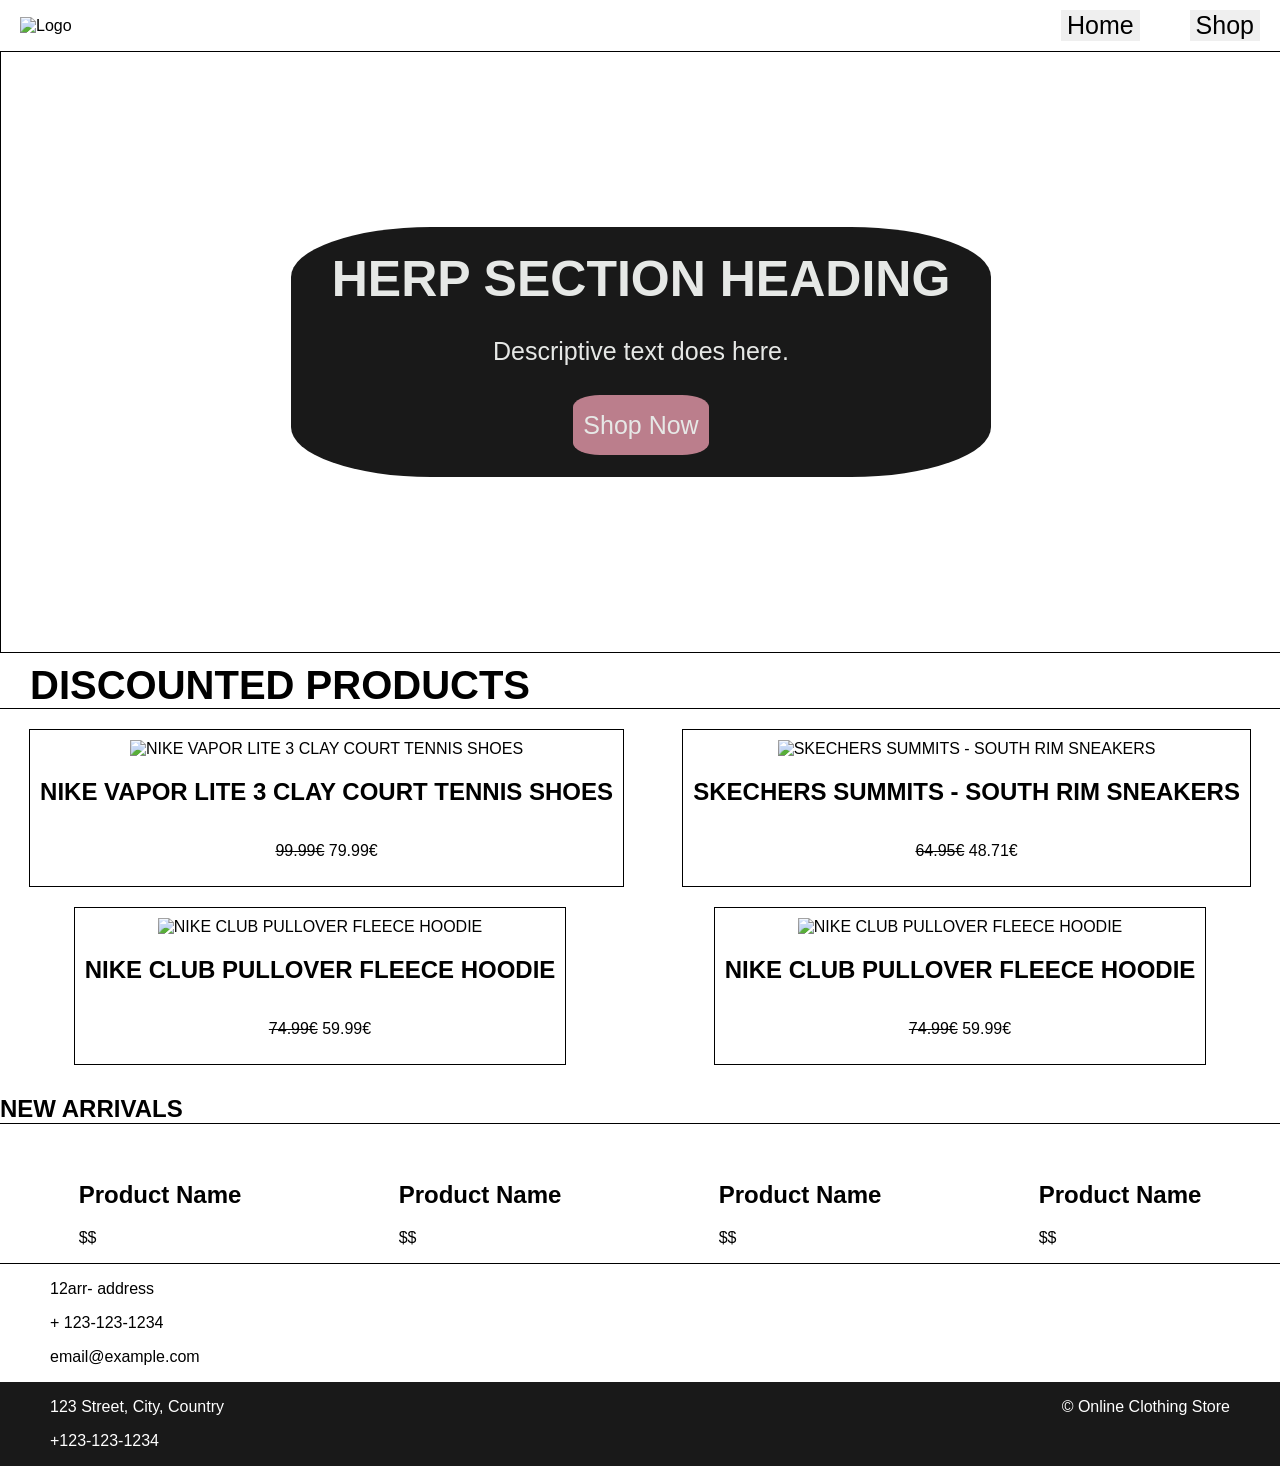
==== index.html @ b1d6c9c5 "Inprogress fails make note add another fail." ====
<!DOCTYPE html>
<html lang="en">
<head>
    <meta charset="UTF-8">
    <meta name="viewport" content="width=device-width, initial-scale=1.0">
    <link rel="stylesheet" href="style.css">
    <link rel="icon" href="https://sportland.com/media/assets/images/header/sportland-logo-simplified.svg">
    <title>Sportland</title>
</head>
<body>
    <header>
        <img src="https://sportland.com/media/assets/images/header/sportland-logo-simplified.svg" alt="Logo">
        <nav>
            <button>Home</button>
            <button>Shop</button>
        </nav>
    </header>
    <main>
        <div class="big_pic">
            <div class="text_pic">
                <h1>HERP SECTION HEADING</h1>
                <p>Descriptive text does here.</p>
                <button>Shop Now</button>
            </div>
        </div>
        <article>
            <div class="first_section">
                <h1>DISCOUNTED PRODUCTS</h1>
                <div class="first_selections">
                    <div>
                        <img src="https://sportland.lv/media/catalog/product/cache/66d95a2c0f151596a65b122a820d02bb/H/Q/HQ5292_001_4975.jpg" alt="NIKE VAPOR LITE 3 CLAY COURT TENNIS SHOES">
                        <h2>NIKE VAPOR LITE 3 CLAY COURT TENNIS SHOES</h2>
                        <p><s class="crossed">99.99€</s> 79.99€</p>
                    </div>
                    <div>
                        <img src="https://sportland.lv/media/catalog/product/cache/66d95a2c0f151596a65b122a820d02bb/5/2/52812_CHAR_d376.jpg" alt="SKECHERS SUMMITS - SOUTH RIM SNEAKERS">
                        <h2>SKECHERS SUMMITS - SOUTH RIM SNEAKERS</h2>
                        <p><s class="crossed">64.95€</s> 48.71€</p>
                    </div>
                    <div>
                        <img src="https://sportland.lv/media/catalog/product/cache/66d95a2c0f151596a65b122a820d02bb/F/N/FN3859_407_e381.jpg" alt="NIKE CLUB PULLOVER FLEECE HOODIE">
                        <h2>NIKE CLUB PULLOVER FLEECE HOODIE</h2>
                        <p><s class="crossed">74.99€</s> 59.99€</p>
                    </div>
                    <div>
                        <img src="https://sportland.lv/media/catalog/product/cache/66d95a2c0f151596a65b122a820d02bb/F/N/FN3859_298_7c87.jpg" alt="NIKE CLUB PULLOVER FLEECE HOODIE">
                        <h2>NIKE CLUB PULLOVER FLEECE HOODIE</h2>
                        <p><s class="crossed">74.99€</s> 59.99€</p>
                    </div>
                </div>
            </div>
            <div class="second_section">
                <h1>NEW ARRIVALS</h1>
                <div class="second_selections">
                    <div>
                        <img src="" alt="">
                        <h2>Product Name</h2>
                        <p>$$</p>
                    </div>
                    <div>
                        <img src="" alt="">
                        <h2>Product Name</h2>
                        <p>$$</p>
                    </div>
                    <div>
                        <img src="" alt="">
                        <h2>Product Name</h2>
                        <p>$$</p>
                    </div>
                    <div>
                        <img src="" alt="">
                        <h2>Product Name</h2>
                        <p>$$</p>
                    </div>
                </div>
            </div>
        </article>
    </main>
    <footer>
        <div class="first_bottom">
            <p>12arr- address</p>
            <p>+ 123-123-1234</p>
            <p>email@example.com</p>
        </div>
        <div class="second_bottom">
            <div>
                <p>123 Street, City, Country</p>
                <p>+123-123-1234</p>
            </div>
            <p>&#169 Online Clothing Store</p>
        </div>
    </footer>
</body>
</html>
---- style.css ----
html, body {
    height: 100%;
    margin: 0;
    font-family: Arial, Helvetica, sans-serif;
}
body {
    display: flex;
    flex-direction: column;
}
main {
    flex: 1;
}
footer {
    flex-shrink: 0;
}


header {
    display: flex;
    justify-content: space-between;
    align-items: center;
}
header img {
    margin: 10px 0px 10px 20px;
    height: auto;
    width: 75px;
}
header nav {
    display: flex;
    justify-content: space-between;
    align-items: center;
    gap: 50px;
    margin: 10px 20px 10px 10px;
}
nav button {
    border: none;
    font-size: 25px;
}


.big_pic {
    border: 1px solid black;
    display: flex;
    flex-direction: column;
    justify-content: center;
    align-items: center;
    background-image: url(https://encrypted-tbn0.gstatic.com/images?q=tbn:ANd9GcRYn4sMGQJ-KIIlGFEZh-sJOYH_FO3JLoHQrg&s);
    background-repeat: no-repeat;
    background-size: cover;
    min-height: 600px; 
    width: 100%;
}
.text_pic {
    display: flex;
    flex-direction: column;
    justify-content: space-around;
    align-items: center;
    background-color: #191919;
    min-height: 250px;
    min-width: 700px;
    border-radius: 20%;
    color: #E6E8E6;
}
.big_pic h1 {
    margin: 10px 0px 0px 0px;
    font-size: 50px;
    padding: 1px 1px 1px 1px;
}
.big_pic p {
    margin: 5px 0px 5px 0px;
    font-size: 25px;
}
.big_pic button {
    border-radius: 20%;
    height: 60px;
    width: auto;
    color: #E6E8E6;
    background-color: #BB7E8C;
    font-size: 25px;
    margin: 0px 0px 10px 0px;
    padding: 5px 10px 5px 10px;
    border: none;
    cursor: pointer;
}
.first_section {
    display: flex;
    flex-direction: column;
}
.first_section h1{
    font-size: 40px;
    padding-left: 30px;
    margin: 10px 0px 10px 0px;
    border-bottom: 1px solid black;
}
.first_selections {
    display: flex;
    flex-wrap: wrap;
    justify-content: space-around;
}
.first_selections div{
    display: flex;
    flex-direction: column;
    justify-content: space-around;
    align-items: center;
    margin: 10px 10px 10px 10px;
    border: 1px solid black;
    padding: 10px 10px 10px 10px;
}
.second_section {
    display: flex;
    flex-direction: column;
}
.second_section h1 {
    border-bottom: 1px solid black;
}
.second_selections {
    display: flex;
    flex-wrap: wrap;
    justify-content: space-around;
}


footer {
    display: flex;
    flex-direction: column;
}
.first_bottom {
    border-top: 1px solid black;
    padding-left: 50px;
}
.second_bottom {
    padding-left: 50px;
    padding-right: 50px;
    color: white;
    background-color: #191919;
    display: flex;
    justify-content: space-between;
}
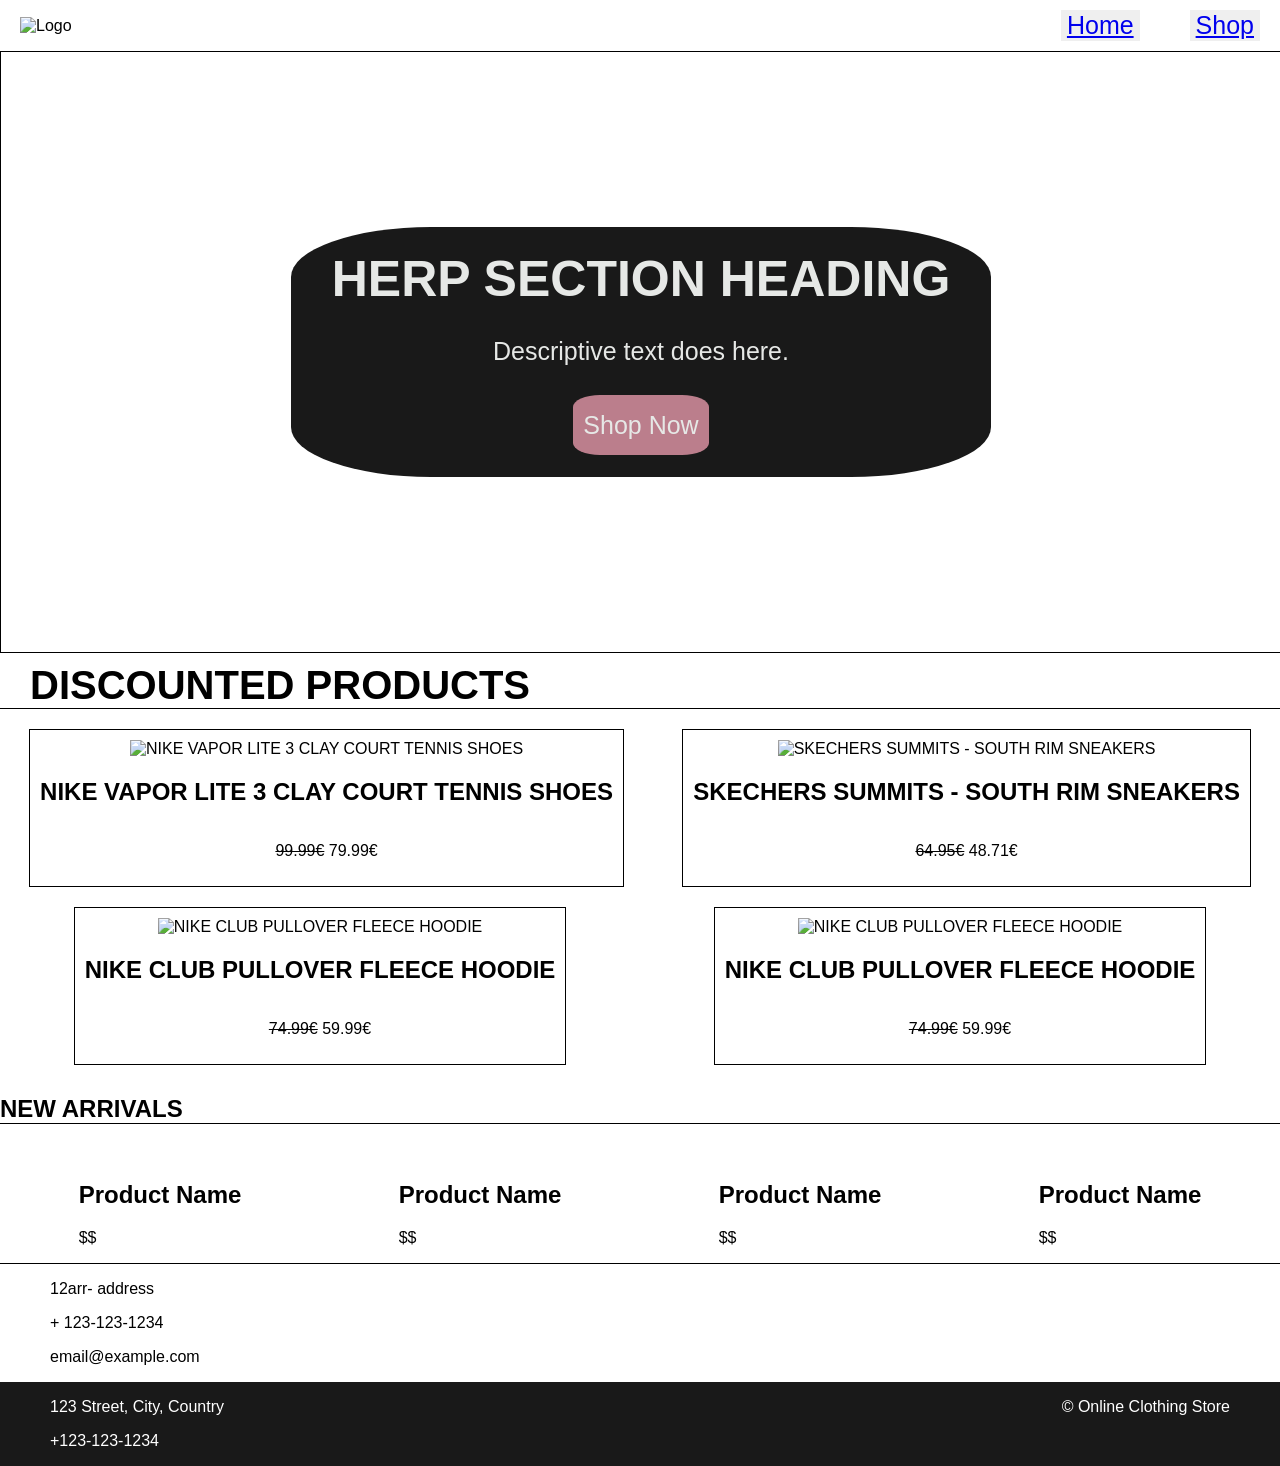
==== commit 5801a5da: "Added new fails for new page. Plz continue the work in both css and add content." ====
--- a/index.html
+++ b/index.html
@@ -11,8 +11,8 @@
     <header>
         <img src="https://sportland.com/media/assets/images/header/sportland-logo-simplified.svg" alt="Logo">
         <nav>
-            <button>Home</button>
-            <button>Shop</button>
+            <button><a href="index.html">Home</a></button>
+            <button><a href="shop.html">Shop</a></button>
         </nav>
     </header>
     <main>
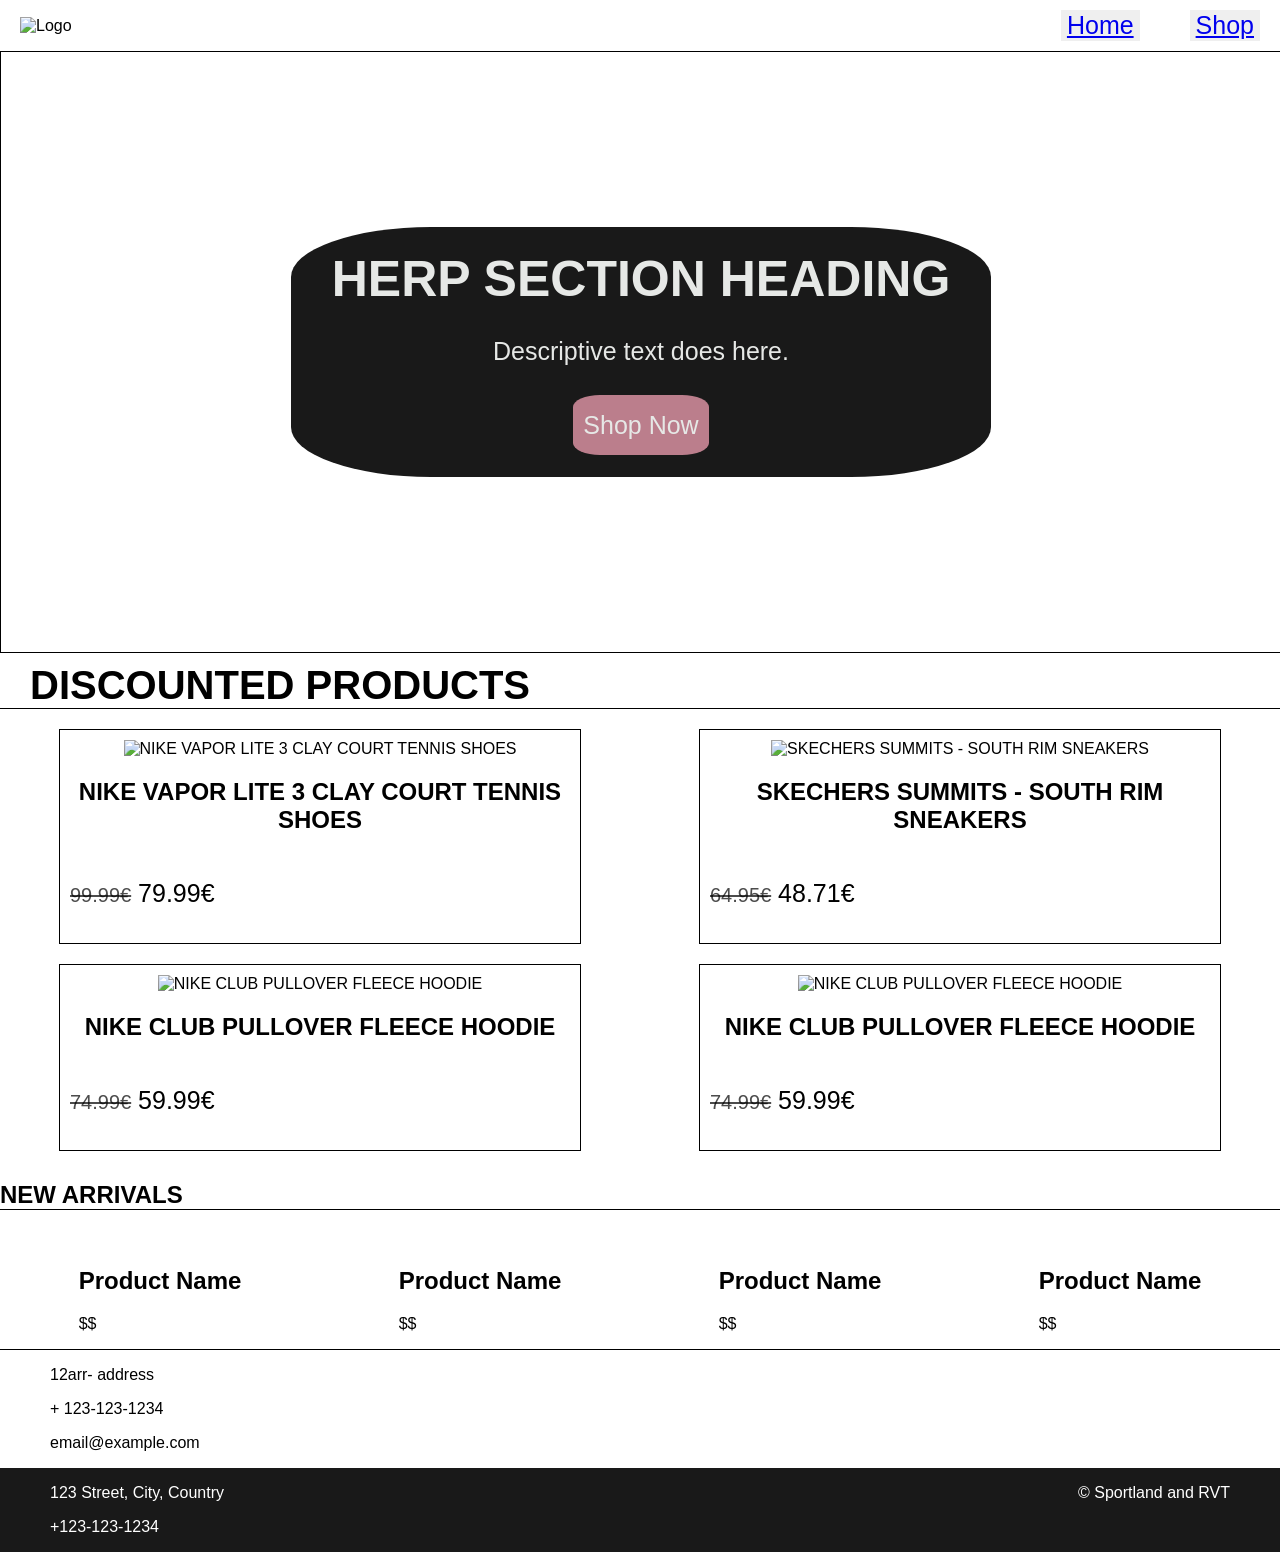
==== commit e5390718: "Now making New arrivals. Done discounted products, mby laiter add more product from other places." ====
--- a/index.html
+++ b/index.html
@@ -87,7 +87,7 @@
                 <p>123 Street, City, Country</p>
                 <p>+123-123-1234</p>
             </div>
-            <p>&#169 Online Clothing Store</p>
+            <p>&#169 Sportland and RVT</p>
         </div>
     </footer>
 </body>
--- a/style.css
+++ b/style.css
@@ -98,6 +98,7 @@
     justify-content: space-around;
 }
 .first_selections div{
+    width: 500px;
     display: flex;
     flex-direction: column;
     justify-content: space-around;
@@ -105,6 +106,18 @@
     margin: 10px 10px 10px 10px;
     border: 1px solid black;
     padding: 10px 10px 10px 10px;
+}
+.first_selections h2{
+    text-align: center;
+}
+.first_selections p{
+    font-size: 25px;
+    width: 100%;
+    text-align: left;
+}
+.crossed {
+    font-size: 20px;
+    color: rgba(0, 0, 0, 0.7)
 }
 .second_section {
     display: flex;
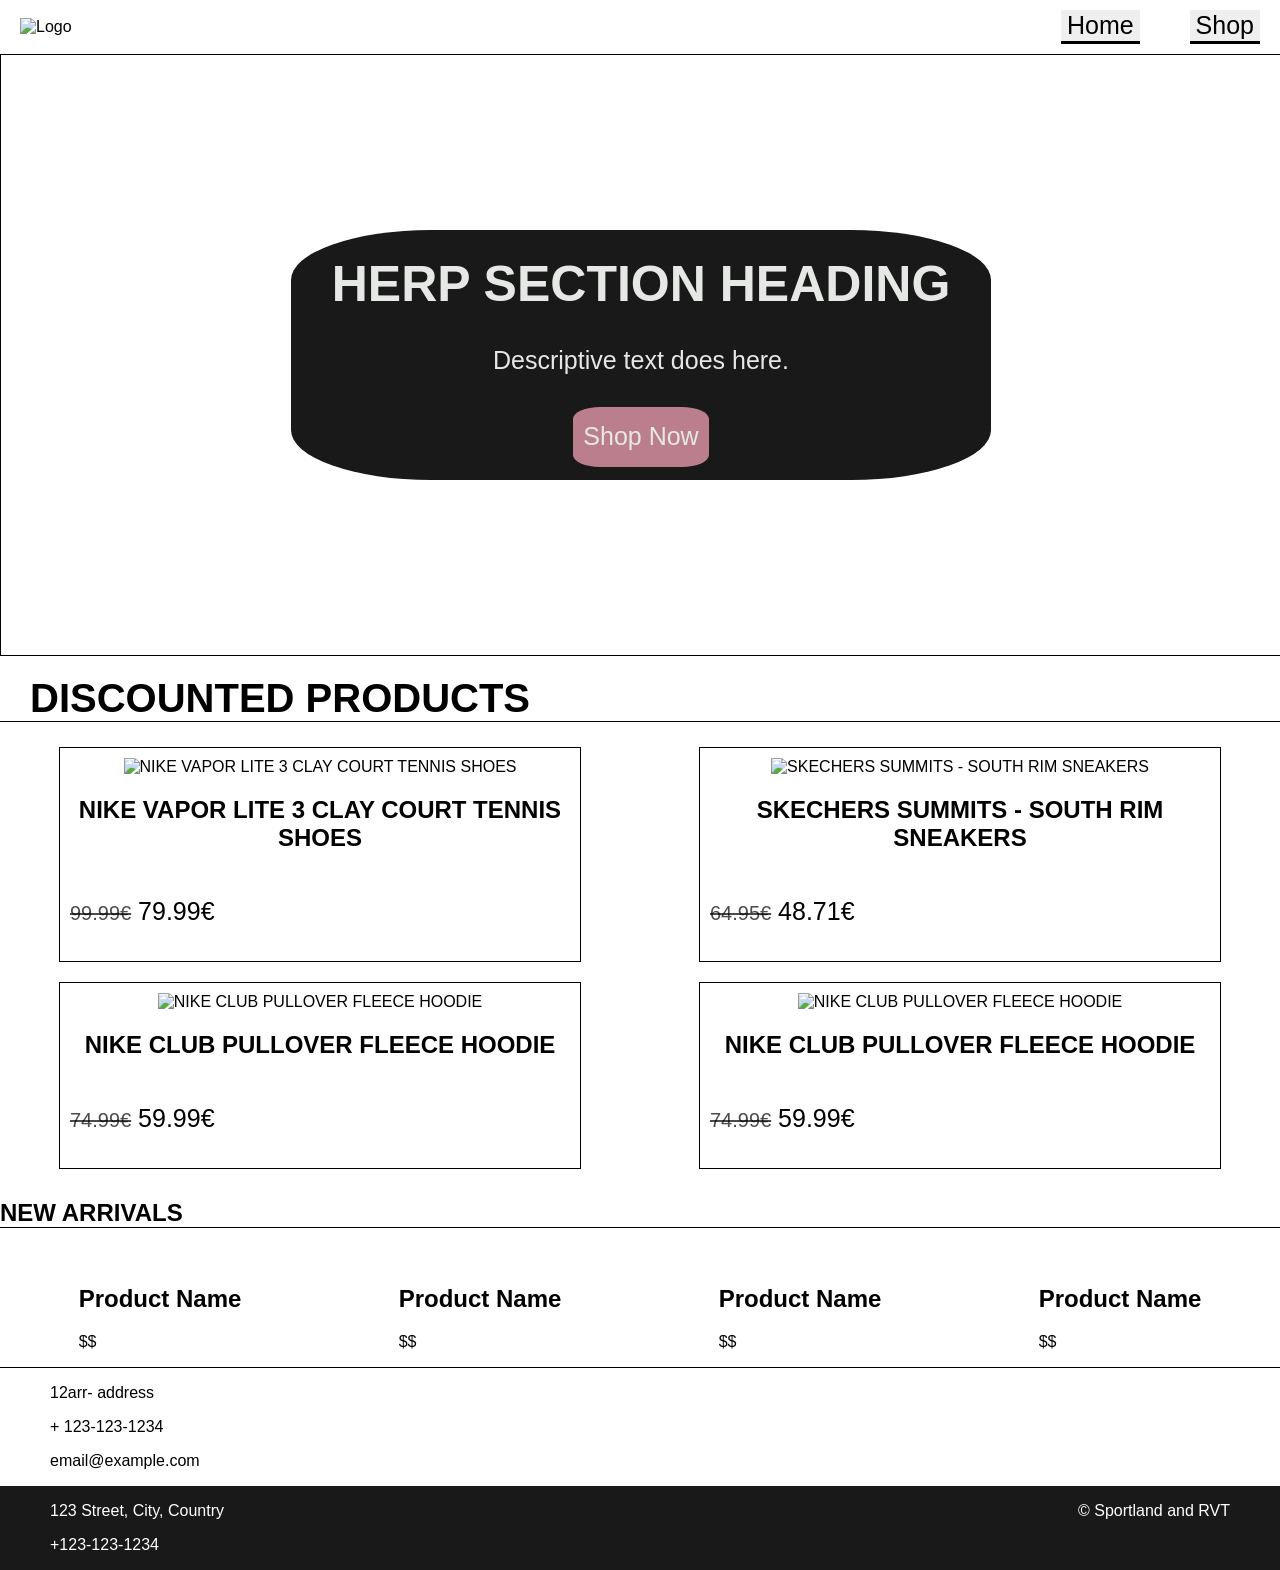
==== commit f50e12c5: "Added logo new type of brand needed for traveling plz add products." ====
--- a/index.html
+++ b/index.html
@@ -4,15 +4,15 @@
     <meta charset="UTF-8">
     <meta name="viewport" content="width=device-width, initial-scale=1.0">
     <link rel="stylesheet" href="style.css">
-    <link rel="icon" href="https://sportland.com/media/assets/images/header/sportland-logo-simplified.svg">
-    <title>Sportland</title>
+    <link rel="icon" href="https://img.freepik.com/premium-vector/logo-camping-hiking-design_250207-1618.jpg?w=2000">
+    <title>Travle</title>
 </head>
 <body>
     <header>
-        <img src="https://sportland.com/media/assets/images/header/sportland-logo-simplified.svg" alt="Logo">
+        <img src="https://img.freepik.com/premium-vector/logo-camping-hiking-design_250207-1618.jpg?w=2000" alt="Logo">
         <nav>
-            <button><a href="index.html">Home</a></button>
-            <button><a href="shop.html">Shop</a></button>
+            <a href="index.html"><button>Home</button></a>
+            <a href="shop.html"><button>Shop</button></a>
         </nav>
     </header>
     <main>
@@ -20,7 +20,7 @@
             <div class="text_pic">
                 <h1>HERP SECTION HEADING</h1>
                 <p>Descriptive text does here.</p>
-                <button>Shop Now</button>
+                <a href="shop.html"><button>Shop Now</button></a>
             </div>
         </div>
         <article>
--- a/style.css
+++ b/style.css
@@ -21,9 +21,9 @@
     align-items: center;
 }
 header img {
-    margin: 10px 0px 10px 20px;
+    margin: 0px 0px 0px 20px;
     height: auto;
-    width: 75px;
+    width: 95px;
 }
 header nav {
     display: flex;
@@ -32,9 +32,15 @@
     gap: 50px;
     margin: 10px 20px 10px 10px;
 }
+nav a{
+    text-decoration: none;
+    color: #191919;
+}
 nav button {
     border: none;
     font-size: 25px;
+    cursor: pointer;
+    border-bottom: 3px solid black;
 }
 
 
@@ -77,10 +83,14 @@
     color: #E6E8E6;
     background-color: #BB7E8C;
     font-size: 25px;
-    margin: 0px 0px 10px 0px;
+    margin: 0px 0px 0px 0px;
     padding: 5px 10px 5px 10px;
     border: none;
     cursor: pointer;
+}
+.big_pic a{
+    color: #E6E8E6;
+    text-decoration: none;
 }
 .first_section {
     display: flex;
@@ -89,7 +99,7 @@
 .first_section h1{
     font-size: 40px;
     padding-left: 30px;
-    margin: 10px 0px 10px 0px;
+    margin: 20px 0px 15px 0px;
     border-bottom: 1px solid black;
 }
 .first_selections {
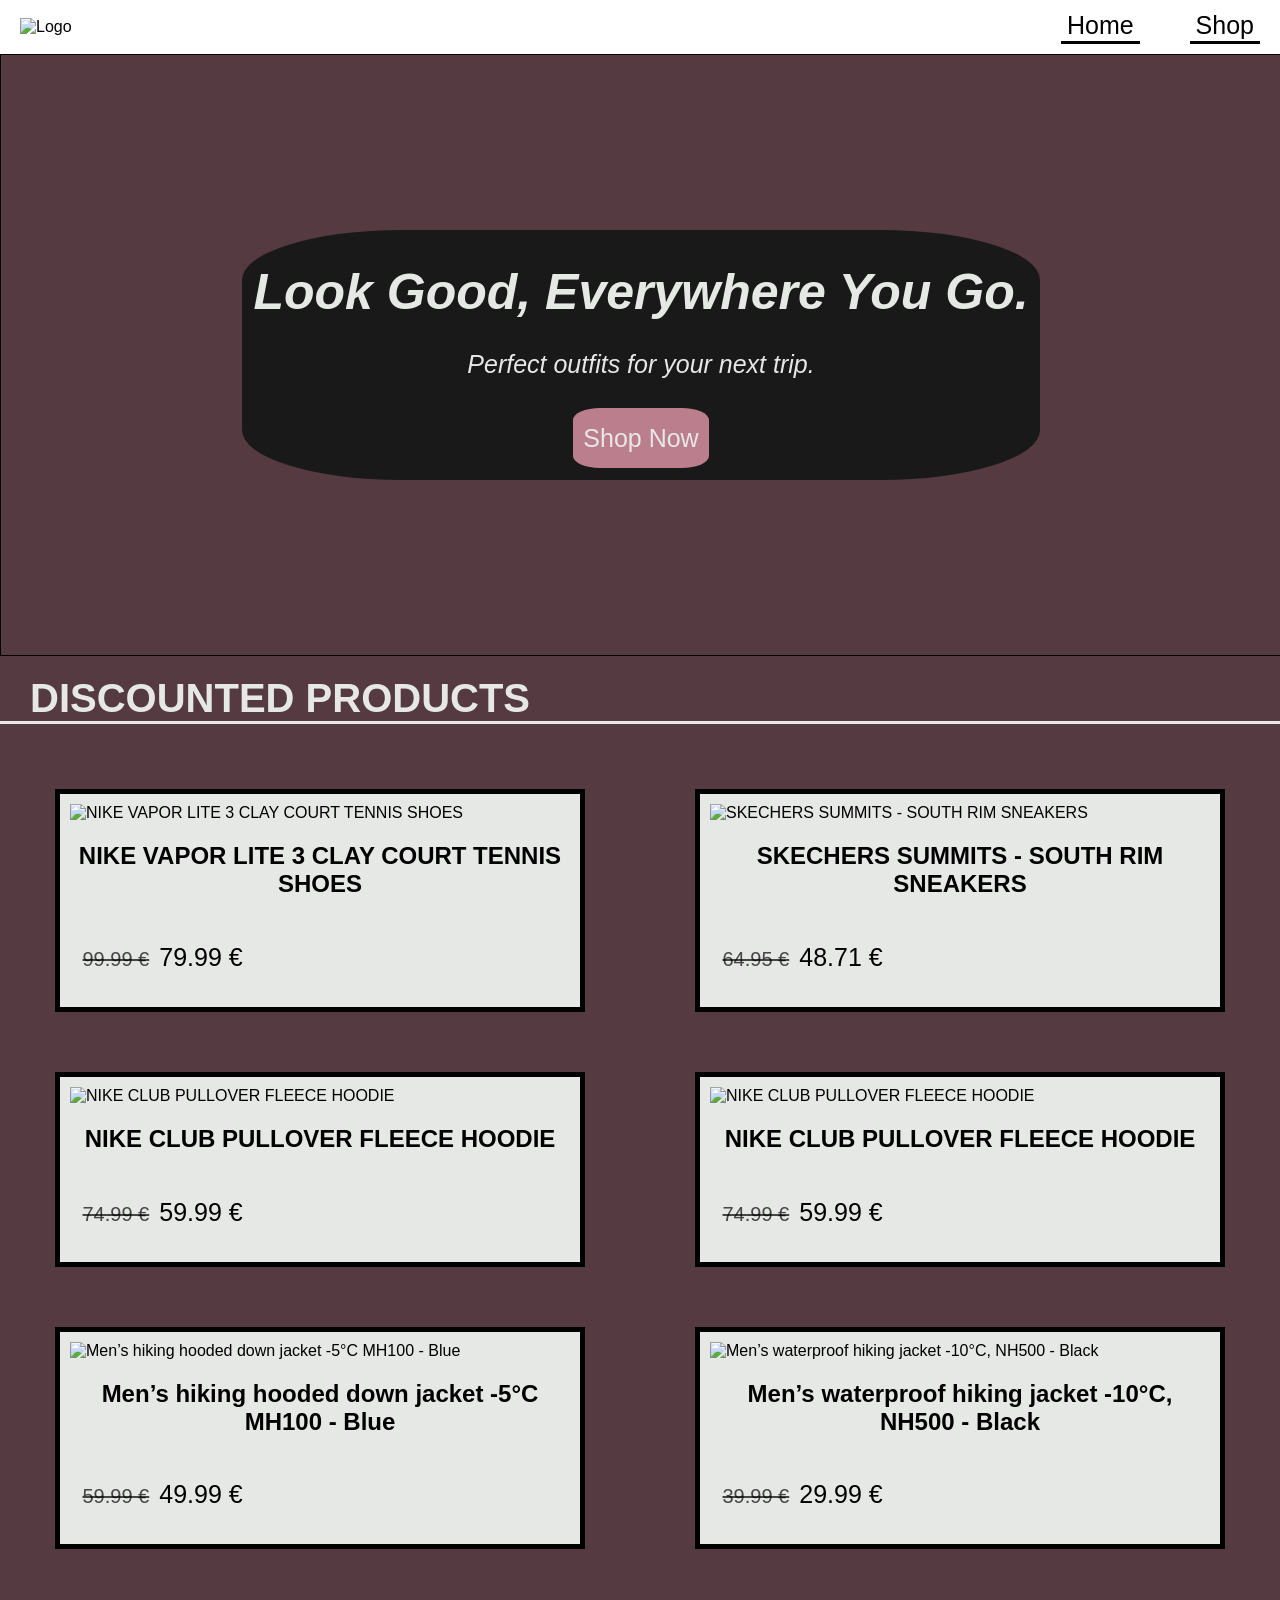
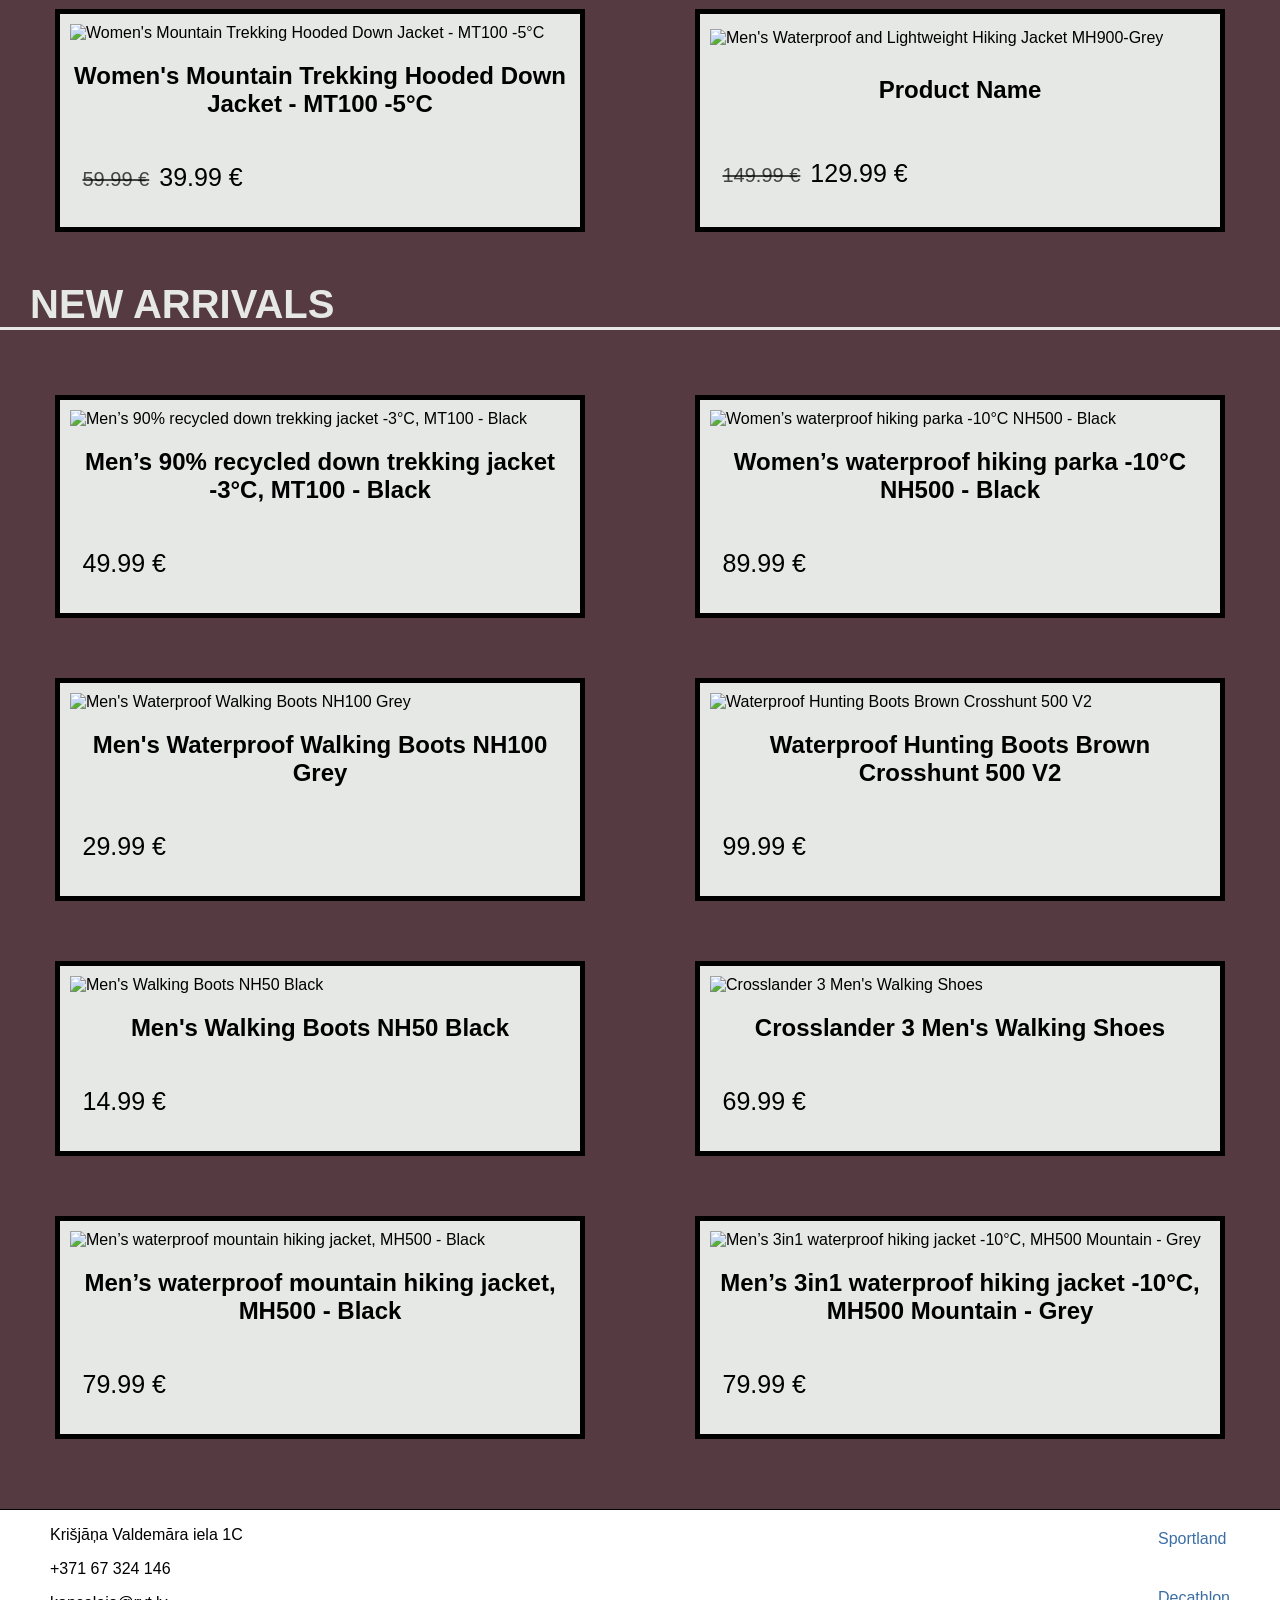
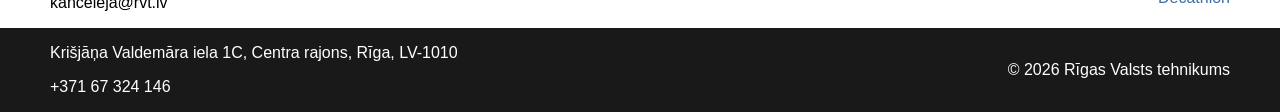
==== commit 355a354c: "Compleated main page. Needed shop." ====
--- a/index.html
+++ b/index.html
@@ -5,7 +5,7 @@
     <meta name="viewport" content="width=device-width, initial-scale=1.0">
     <link rel="stylesheet" href="style.css">
     <link rel="icon" href="https://img.freepik.com/premium-vector/logo-camping-hiking-design_250207-1618.jpg?w=2000">
-    <title>Travle</title>
+    <title>Travel</title>
 </head>
 <body>
     <header>
@@ -18,8 +18,8 @@
     <main>
         <div class="big_pic">
             <div class="text_pic">
-                <h1>HERP SECTION HEADING</h1>
-                <p>Descriptive text does here.</p>
+                <h1><i>Look Good, Everywhere You Go.</i></h1>
+                <p><i>Perfect outfits for your next trip.</i></p>
                 <a href="shop.html"><button>Shop Now</button></a>
             </div>
         </div>
@@ -30,22 +30,42 @@
                     <div>
                         <img src="https://sportland.lv/media/catalog/product/cache/66d95a2c0f151596a65b122a820d02bb/H/Q/HQ5292_001_4975.jpg" alt="NIKE VAPOR LITE 3 CLAY COURT TENNIS SHOES">
                         <h2>NIKE VAPOR LITE 3 CLAY COURT TENNIS SHOES</h2>
-                        <p><s class="crossed">99.99€</s> 79.99€</p>
+                        <p><s class="crossed">99.99 &#8364;</s>79.99 &#8364;</p>
                     </div>
                     <div>
                         <img src="https://sportland.lv/media/catalog/product/cache/66d95a2c0f151596a65b122a820d02bb/5/2/52812_CHAR_d376.jpg" alt="SKECHERS SUMMITS - SOUTH RIM SNEAKERS">
                         <h2>SKECHERS SUMMITS - SOUTH RIM SNEAKERS</h2>
-                        <p><s class="crossed">64.95€</s> 48.71€</p>
+                        <p><s class="crossed">64.95 &#8364;</s>48.71 &#8364;</p>
                     </div>
                     <div>
                         <img src="https://sportland.lv/media/catalog/product/cache/66d95a2c0f151596a65b122a820d02bb/F/N/FN3859_407_e381.jpg" alt="NIKE CLUB PULLOVER FLEECE HOODIE">
                         <h2>NIKE CLUB PULLOVER FLEECE HOODIE</h2>
-                        <p><s class="crossed">74.99€</s> 59.99€</p>
+                        <p><s class="crossed">74.99 &#8364;</s>59.99 &#8364;</p>
                     </div>
                     <div>
                         <img src="https://sportland.lv/media/catalog/product/cache/66d95a2c0f151596a65b122a820d02bb/F/N/FN3859_298_7c87.jpg" alt="NIKE CLUB PULLOVER FLEECE HOODIE">
                         <h2>NIKE CLUB PULLOVER FLEECE HOODIE</h2>
-                        <p><s class="crossed">74.99€</s> 59.99€</p>
+                        <p><s class="crossed">74.99 &#8364;</s>59.99 &#8364;</p>
+                    </div>
+                    <div>
+                        <img src="https://contents.mediadecathlon.com/p2688048/k$bd60afe66d139e9480af46cee56dc61e/picture.jpg?format=auto&f=640x0" alt="Men’s hiking hooded down jacket -5°C MH100 - Blue">
+                        <h2>Men’s hiking hooded down jacket -5°C MH100 - Blue</h2>
+                        <p><s class="crossed">59.99 &#8364;</s>49.99 &#8364;</p>
+                    </div>
+                    <div>
+                        <img src="https://contents.mediadecathlon.com/p2294311/k$864c07c755a43b485fb16a77f2c76edb/picture.jpg?format=auto&f=640x0" alt="Men’s waterproof hiking jacket -10°C, NH500 - Black">
+                        <h2>Men’s waterproof hiking jacket -10°C, NH500 - Black</h2>
+                        <p><s class="crossed">39.99 &#8364;</s>29.99 &#8364;</p>
+                    </div>
+                    <div>
+                        <img src="https://contents.mediadecathlon.com/p2688016/k$60f1b1f1f7e8e3de0b4e9f179ce4eaa8/picture.jpg?format=auto&f=640x0" alt="Women's Mountain Trekking Hooded Down Jacket - MT100 -5°C">
+                        <h2>Women's Mountain Trekking Hooded Down Jacket - MT100 -5°C</h2>
+                        <p><s class="crossed">59.99 &#8364;</s>39.99 &#8364;</p>
+                    </div>
+                    <div>
+                        <img src="https://contents.mediadecathlon.com/p2862676/k$64d539288ccb956e0116a0a3b688959d/picture.jpg?format=auto&f=640x0" alt="Men's Waterproof and Lightweight Hiking Jacket MH900-Grey">
+                        <h2>Product Name</h2>
+                        <p><s class="crossed">149.99 &#8364;</s>129.99 &#8364;</p>
                     </div>
                 </div>
             </div>
@@ -53,24 +73,44 @@
                 <h1>NEW ARRIVALS</h1>
                 <div class="second_selections">
                     <div>
-                        <img src="" alt="">
-                        <h2>Product Name</h2>
-                        <p>$$</p>
+                        <img src="https://contents.mediadecathlon.com/p2920889/k$c6d7c9c5b7129a7ab4688c8033a93bf1/picture.jpg?format=auto&f=640x0" alt="Men’s 90% recycled down trekking jacket -3°C, MT100 - Black">
+                        <h2>Men’s 90% recycled down trekking jacket -3°C, MT100 - Black</h2>
+                        <p>49.99 &#8364;</p>
                     </div>
                     <div>
-                        <img src="" alt="">
-                        <h2>Product Name</h2>
-                        <p>$$</p>
+                        <img src="https://contents.mediadecathlon.com/p2583909/k$809b10971b37e80e0ea135dd1ba66c8e/picture.jpg?format=auto&f=640x0" alt="Women’s waterproof hiking parka -10°C NH500 - Black">
+                        <h2>Women’s waterproof hiking parka -10°C NH500 - Black</h2>
+                        <p>89.99 &#8364;</p>
                     </div>
                     <div>
-                        <img src="" alt="">
-                        <h2>Product Name</h2>
-                        <p>$$</p>
+                        <img src="https://contents.mediadecathlon.com/p2838670/k$896b0e7fa6321eff82d28ea46a40cdbd/picture.jpg?format=auto&f=640x0" alt="Men's Waterproof Walking Boots NH100 Grey">
+                        <h2>Men's Waterproof Walking Boots NH100 Grey</h2>
+                        <p>29.99 &#8364;</p>
                     </div>
                     <div>
-                        <img src="" alt="">
-                        <h2>Product Name</h2>
-                        <p>$$</p>
+                        <img src="https://contents.mediadecathlon.com/p2295000/k$80fd075dc0fd57ae9c1b62669f71d923/picture.jpg?format=auto&f=640x0" alt="Waterproof Hunting Boots Brown Crosshunt 500 V2">
+                        <h2>Waterproof Hunting Boots Brown Crosshunt 500 V2</h2>
+                        <p>99.99 &#8364;</p>
+                    </div>
+                    <div>
+                        <img src="https://contents.mediadecathlon.com/p2617676/k$f722635e10650439038d45f4aab7883d/picture.jpg?format=auto&f=640x0" alt="Men's Walking Boots NH50 Black">
+                        <h2>Men's Walking Boots NH50 Black</h2>
+                        <p>14.99 &#8364;</p>
+                    </div>
+                    <div>
+                        <img src="https://contents.mediadecathlon.com/p2149685/k$9f7e0495639af29ba06380b5c0231f15/picture.jpg?format=auto&f=640x0" alt="Crosslander 3 Men's Walking Shoes">
+                        <h2>Crosslander 3 Men's Walking Shoes</h2>
+                        <p>69.99 &#8364;</p>
+                    </div>
+                    <div>
+                        <img src="https://contents.mediadecathlon.com/p2583814/k$0a23d89071ca7ac5930a69e12ca600ef/picture.jpg?format=auto&f=640x0" alt="Men’s waterproof mountain hiking jacket, MH500 - Black">
+                        <h2>Men’s waterproof mountain hiking jacket, MH500 - Black</h2>
+                        <p>79.99 &#8364;</p>
+                    </div>
+                    <div>
+                        <img src="https://contents.mediadecathlon.com/p3131784/k$4f0cadd7a75621c1bbb43518f2fffa8b/picture.jpg?format=auto&f=640x0" alt="Men’s 3in1 waterproof hiking jacket -10°C, MH500 Mountain - Grey">
+                        <h2>Men’s 3in1 waterproof hiking jacket -10°C, MH500 Mountain - Grey</h2>
+                        <p>79.99 &#8364;</p>
                     </div>
                 </div>
             </div>
@@ -78,16 +118,22 @@
     </main>
     <footer>
         <div class="first_bottom">
-            <p>12arr- address</p>
-            <p>+ 123-123-1234</p>
-            <p>email@example.com</p>
+            <div>
+                <p>Krišjāņa Valdemāra iela 1C</p>
+                <p>+371 67 324 146</p>
+                <p>kanceleja@rvt.lv</p>
+            </div>
+            <div class="first_bottom_link">
+                <a href="https://sportland.lv/" target="_blank">Sportland</a>
+                <a href="https://www.decathlon.co.uk/" target="_blank">Decathlon</a>
+            </div>
         </div>
         <div class="second_bottom">
             <div>
-                <p>123 Street, City, Country</p>
-                <p>+123-123-1234</p>
+                <p>Krišjāņa Valdemāra iela 1C, Centra rajons, Rīga, LV-1010</p>
+                <p>+371 67 324 146</p>
             </div>
-            <p>&#169 Sportland and RVT</p>
+            <p>&#169 2026 Rīgas Valsts tehnikums</p>
         </div>
     </footer>
 </body>
--- a/style.css
+++ b/style.css
@@ -40,7 +40,14 @@
     border: none;
     font-size: 25px;
     cursor: pointer;
+    background-color: white;
     border-bottom: 3px solid black;
+}
+
+
+main {
+    background-color: #553A41;
+    padding-bottom: 40px;
 }
 
 
@@ -63,12 +70,13 @@
     align-items: center;
     background-color: #191919;
     min-height: 250px;
-    min-width: 700px;
+    max-width: 800px;
     border-radius: 20%;
     color: #E6E8E6;
 }
 .big_pic h1 {
-    margin: 10px 0px 0px 0px;
+    text-wrap: wrap;
+    margin: 20px 10px 0px 10px;
     font-size: 50px;
     padding: 1px 1px 1px 1px;
 }
@@ -92,55 +100,53 @@
     color: #E6E8E6;
     text-decoration: none;
 }
-.first_section {
+.first_section, .second_section {
     display: flex;
     flex-direction: column;
 }
-.first_section h1{
+.first_section h1, .second_section h1{
+    display: block;
     font-size: 40px;
     padding-left: 30px;
-    margin: 20px 0px 15px 0px;
-    border-bottom: 1px solid black;
+    margin: 20px 0px 35px 0px;
+    border-bottom: 3px solid #E6E8E6;
+    color: #E6E8E6;
 }
-.first_selections {
+.first_selections, .second_selections {
     display: flex;
     flex-wrap: wrap;
     justify-content: space-around;
 }
-.first_selections div{
+.first_selections div, .second_selections div{
+    background-color: #E6E8E6;
     width: 500px;
     display: flex;
     flex-direction: column;
     justify-content: space-around;
     align-items: center;
-    margin: 10px 10px 10px 10px;
-    border: 1px solid black;
+    margin: 30px 30px 30px 30px;
+    border: 5px solid black;
     padding: 10px 10px 10px 10px;
 }
-.first_selections h2{
+.first_selections h2, .second_selections h2{
     text-align: center;
 }
-.first_selections p{
+.first_selections p, .second_selections p{
+    margin-left: 25px;
     font-size: 25px;
     width: 100%;
     text-align: left;
 }
+.first_selections img, .second_selections img{
+    width: 100%;
+    height: auto;
+}
 .crossed {
+    margin-right: 10px;
     font-size: 20px;
     color: rgba(0, 0, 0, 0.7)
 }
-.second_section {
-    display: flex;
-    flex-direction: column;
-}
-.second_section h1 {
-    border-bottom: 1px solid black;
-}
-.second_selections {
-    display: flex;
-    flex-wrap: wrap;
-    justify-content: space-around;
-}
+
 
 
 footer {
@@ -148,8 +154,21 @@
     flex-direction: column;
 }
 .first_bottom {
+    display: flex;
+    justify-content: space-between;
     border-top: 1px solid black;
     padding-left: 50px;
+    padding-right: 50px;
+    height: auto;
+}
+.first_bottom_link {
+    display: flex;
+    flex-direction: column;
+    justify-content: space-around;
+}
+.first_bottom_link a {
+    text-decoration: none;
+    color: #3A6EA5;
 }
 .second_bottom {
     padding-left: 50px;
@@ -158,4 +177,5 @@
     background-color: #191919;
     display: flex;
     justify-content: space-between;
+    align-items: center;
 }
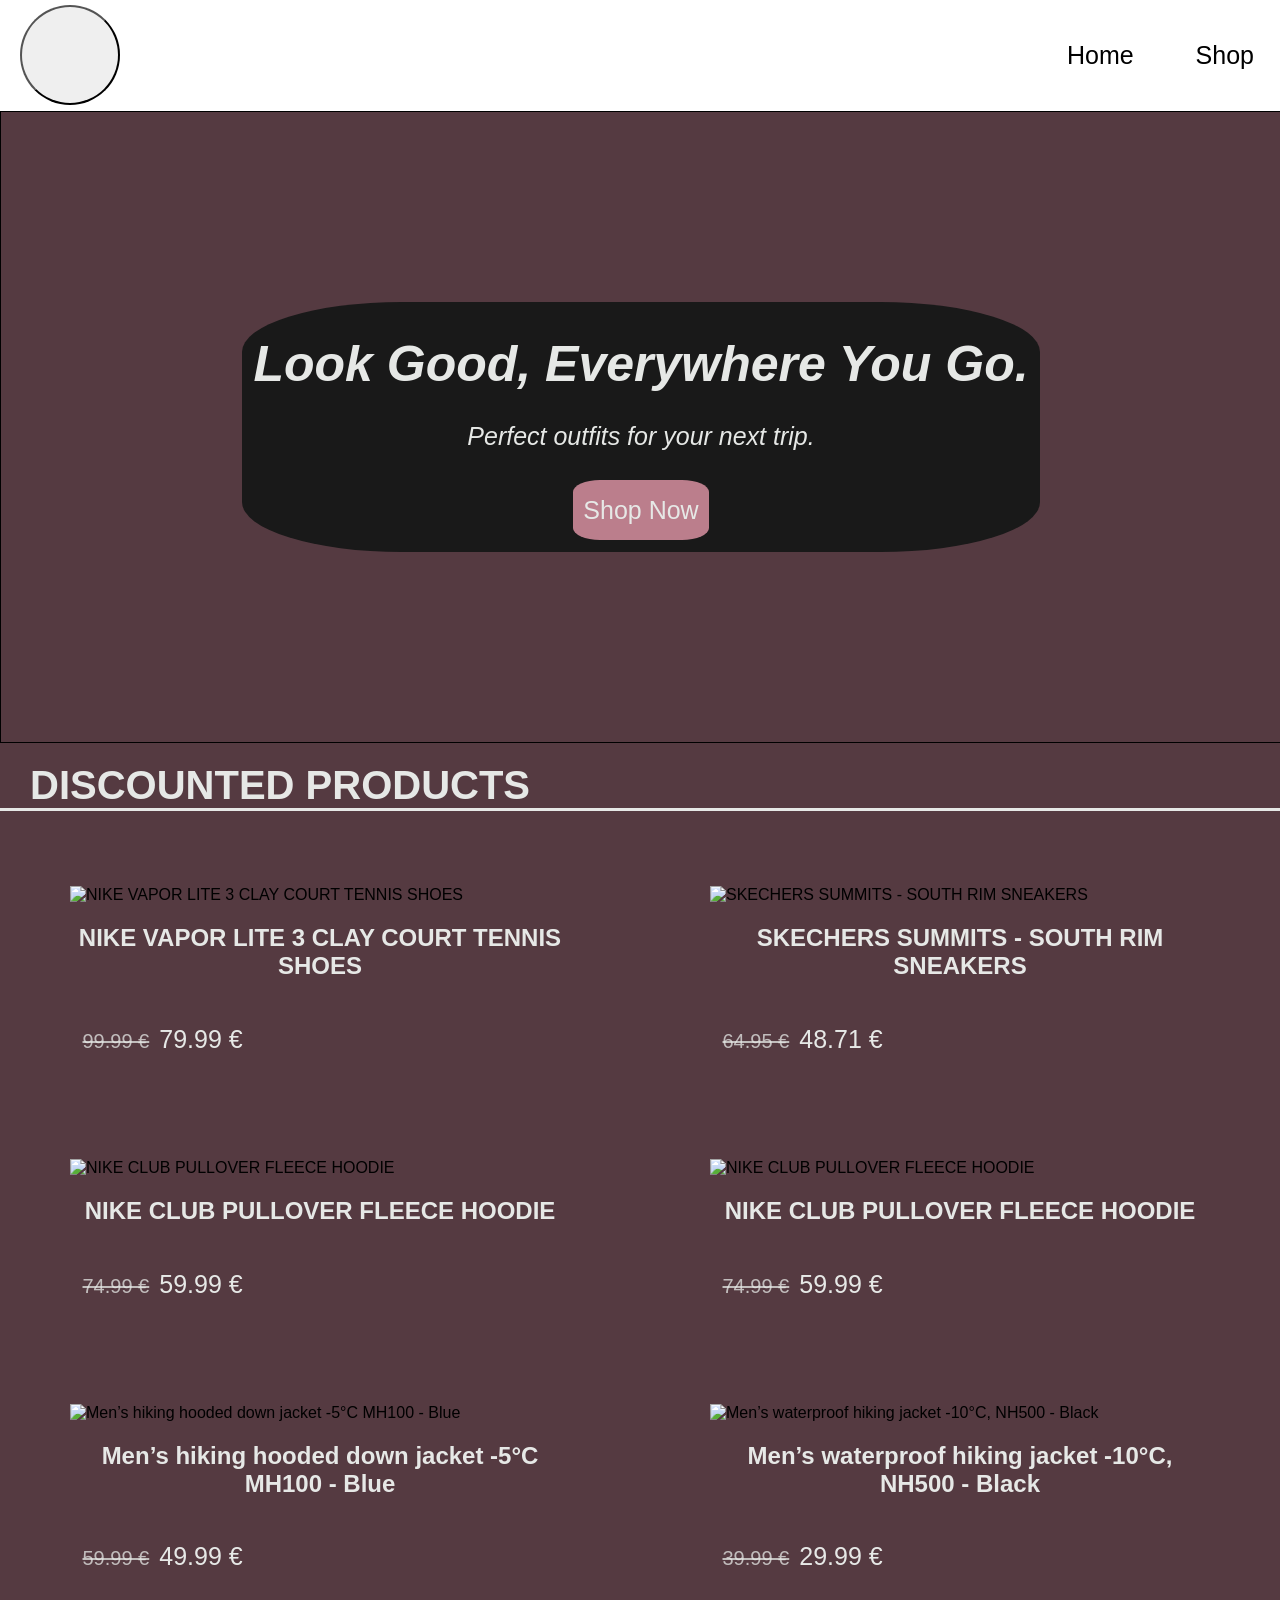
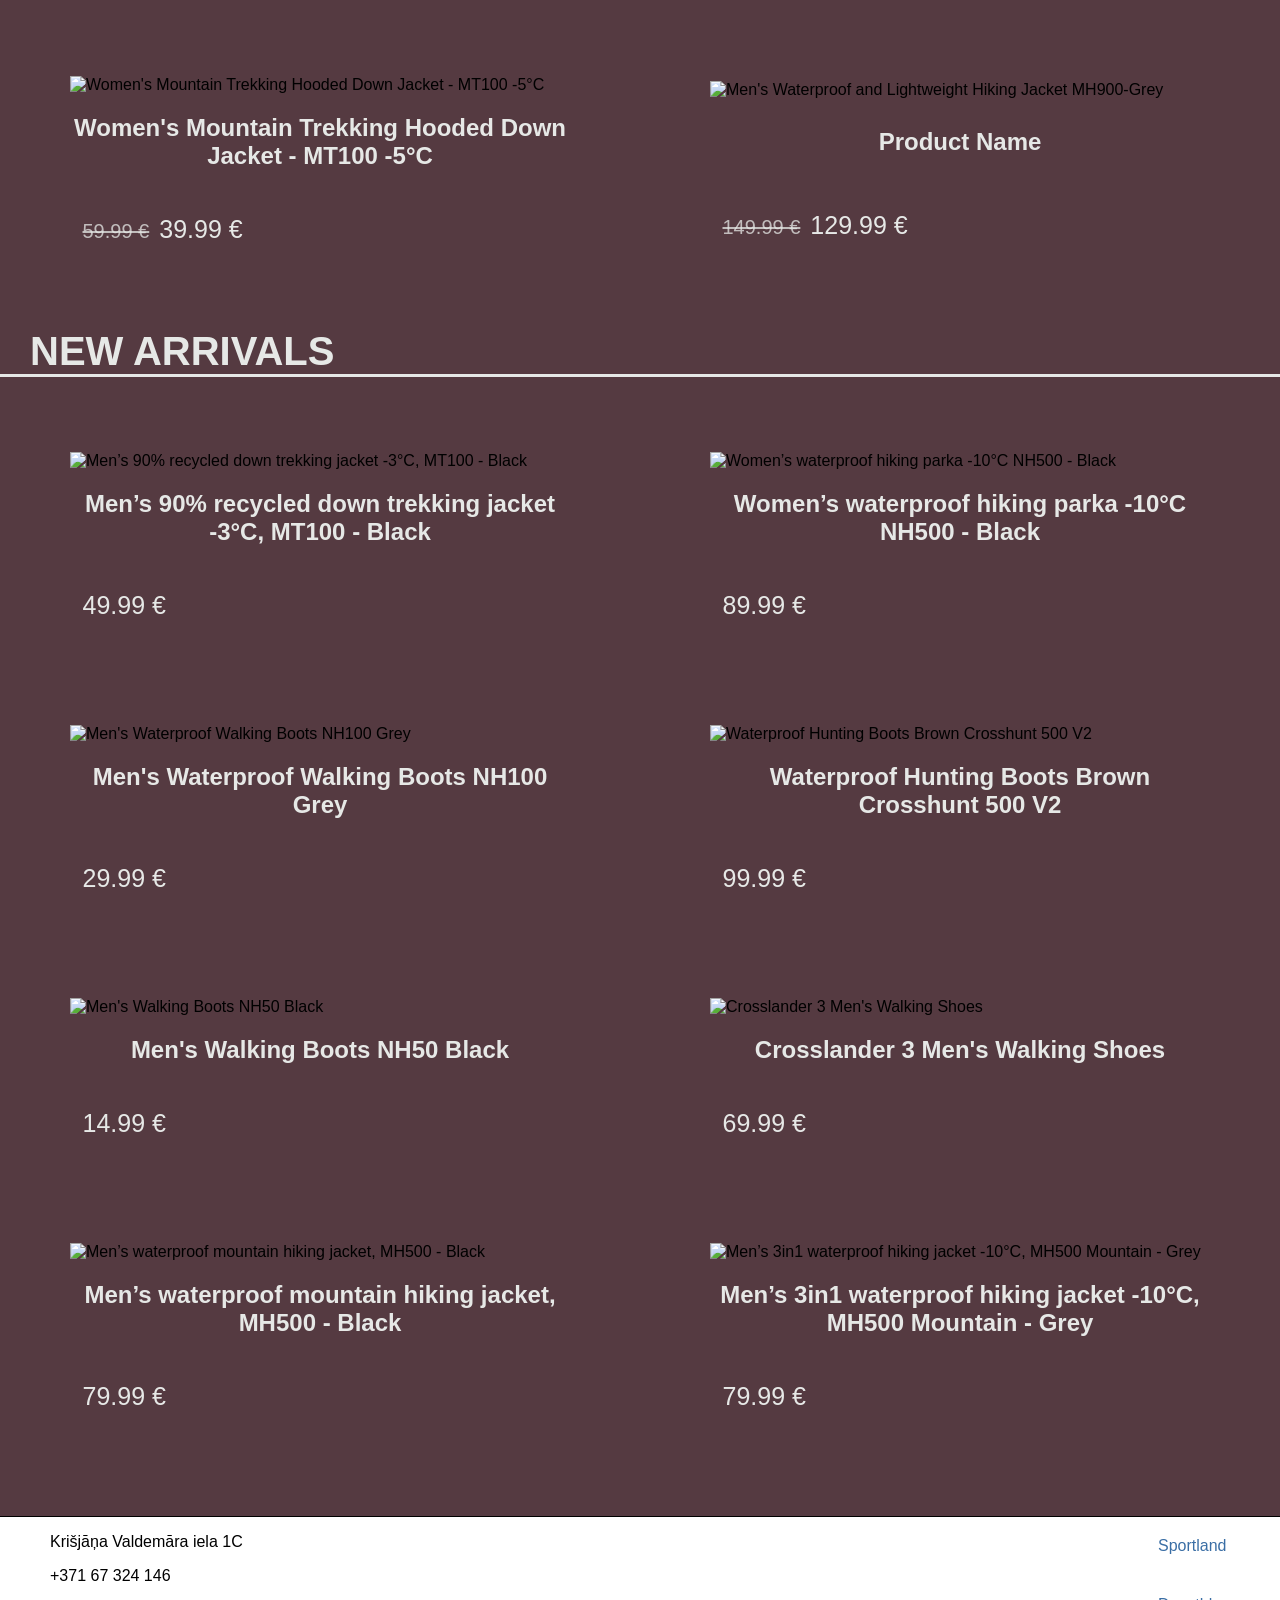
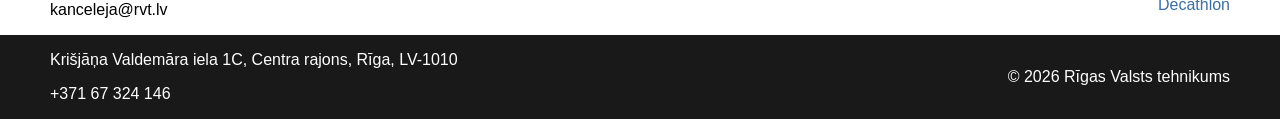
==== commit 191f23f6: "Izveidots 'shop' ievietots abas majas lapas interaktivie elementi. :(" ====
--- a/index.html
+++ b/index.html
@@ -9,7 +9,7 @@
 </head>
 <body>
     <header>
-        <img src="https://img.freepik.com/premium-vector/logo-camping-hiking-design_250207-1618.jpg?w=2000" alt="Logo">
+        <a href="index.html" class="left_upper_a"><button class="left_upper_button"></button></a>
         <nav>
             <a href="index.html"><button>Home</button></a>
             <a href="shop.html"><button>Shop</button></a>
--- a/style.css
+++ b/style.css
@@ -9,6 +9,8 @@
 }
 main {
     flex: 1;
+    background-color: #553A41;
+    padding-bottom: 40px;
 }
 footer {
     flex-shrink: 0;
@@ -20,10 +22,28 @@
     justify-content: space-between;
     align-items: center;
 }
-header img {
-    margin: 0px 0px 0px 20px;
+.left_upper_a {
     height: auto;
-    width: 95px;
+    width: auto;
+    border-radius: 50%;
+    margin: 5px 0px 5px 20px;
+}
+.left_upper_button {
+    background-image: url(https://img.freepik.com/premium-vector/logo-camping-hiking-design_250207-1618.jpg?w=2000);
+    background-repeat: no-repeat;
+    background-size: cover;
+    background-position: center;
+    border-radius: 50%;
+    height: 100px;
+    width: 100px;
+    cursor: pointer;
+    transition: 15ms;
+}
+.left_upper_button:hover {
+    transform: scale(1.1);
+}
+.left_upper_button:active {
+    transform: scale(1.05);
 }
 header nav {
     display: flex;
@@ -41,13 +61,15 @@
     font-size: 25px;
     cursor: pointer;
     background-color: white;
-    border-bottom: 3px solid black;
-}
-
-
-main {
-    background-color: #553A41;
-    padding-bottom: 40px;
+    transition: 15ms;
+}
+nav button:hover {
+    transform: scale(1.1);
+    border-bottom: 3px solid #191919;
+}
+nav button:active {
+    transform: scale(1.05);
+    border-bottom: 2px solid #191919;
 }
 
 
@@ -60,8 +82,10 @@
     background-image: url(https://encrypted-tbn0.gstatic.com/images?q=tbn:ANd9GcRYn4sMGQJ-KIIlGFEZh-sJOYH_FO3JLoHQrg&s);
     background-repeat: no-repeat;
     background-size: cover;
+    background-position: center;
     min-height: 600px; 
     width: 100%;
+    height: 70vh;
 }
 .text_pic {
     display: flex;
@@ -95,6 +119,14 @@
     padding: 5px 10px 5px 10px;
     border: none;
     cursor: pointer;
+    transition: 15ms;
+}
+.big_pic button:hover {
+    transform: scale(1.05);
+}
+.big_pic button:active {
+    transform: scale(1.025);
+    opacity: 0.8;
 }
 .big_pic a{
     color: #E6E8E6;
@@ -118,20 +150,27 @@
     justify-content: space-around;
 }
 .first_selections div, .second_selections div{
-    background-color: #E6E8E6;
     width: 500px;
     display: flex;
     flex-direction: column;
     justify-content: space-around;
     align-items: center;
     margin: 30px 30px 30px 30px;
-    border: 5px solid black;
     padding: 10px 10px 10px 10px;
+    transition: 20ms;
+}
+.first_selections div:hover, .second_selections div:hover {
+    transform: scale(1.1)
+}
+.first_selections div:active, .second_selections div:active {
+    transform: scale(1.055);
 }
 .first_selections h2, .second_selections h2{
+    color: #E6E8E6;
     text-align: center;
 }
 .first_selections p, .second_selections p{
+    color: #E6E8E6;
     margin-left: 25px;
     font-size: 25px;
     width: 100%;
@@ -142,9 +181,9 @@
     height: auto;
 }
 .crossed {
+    color: #E6E8E6BF;
     margin-right: 10px;
     font-size: 20px;
-    color: rgba(0, 0, 0, 0.7)
 }
 
 
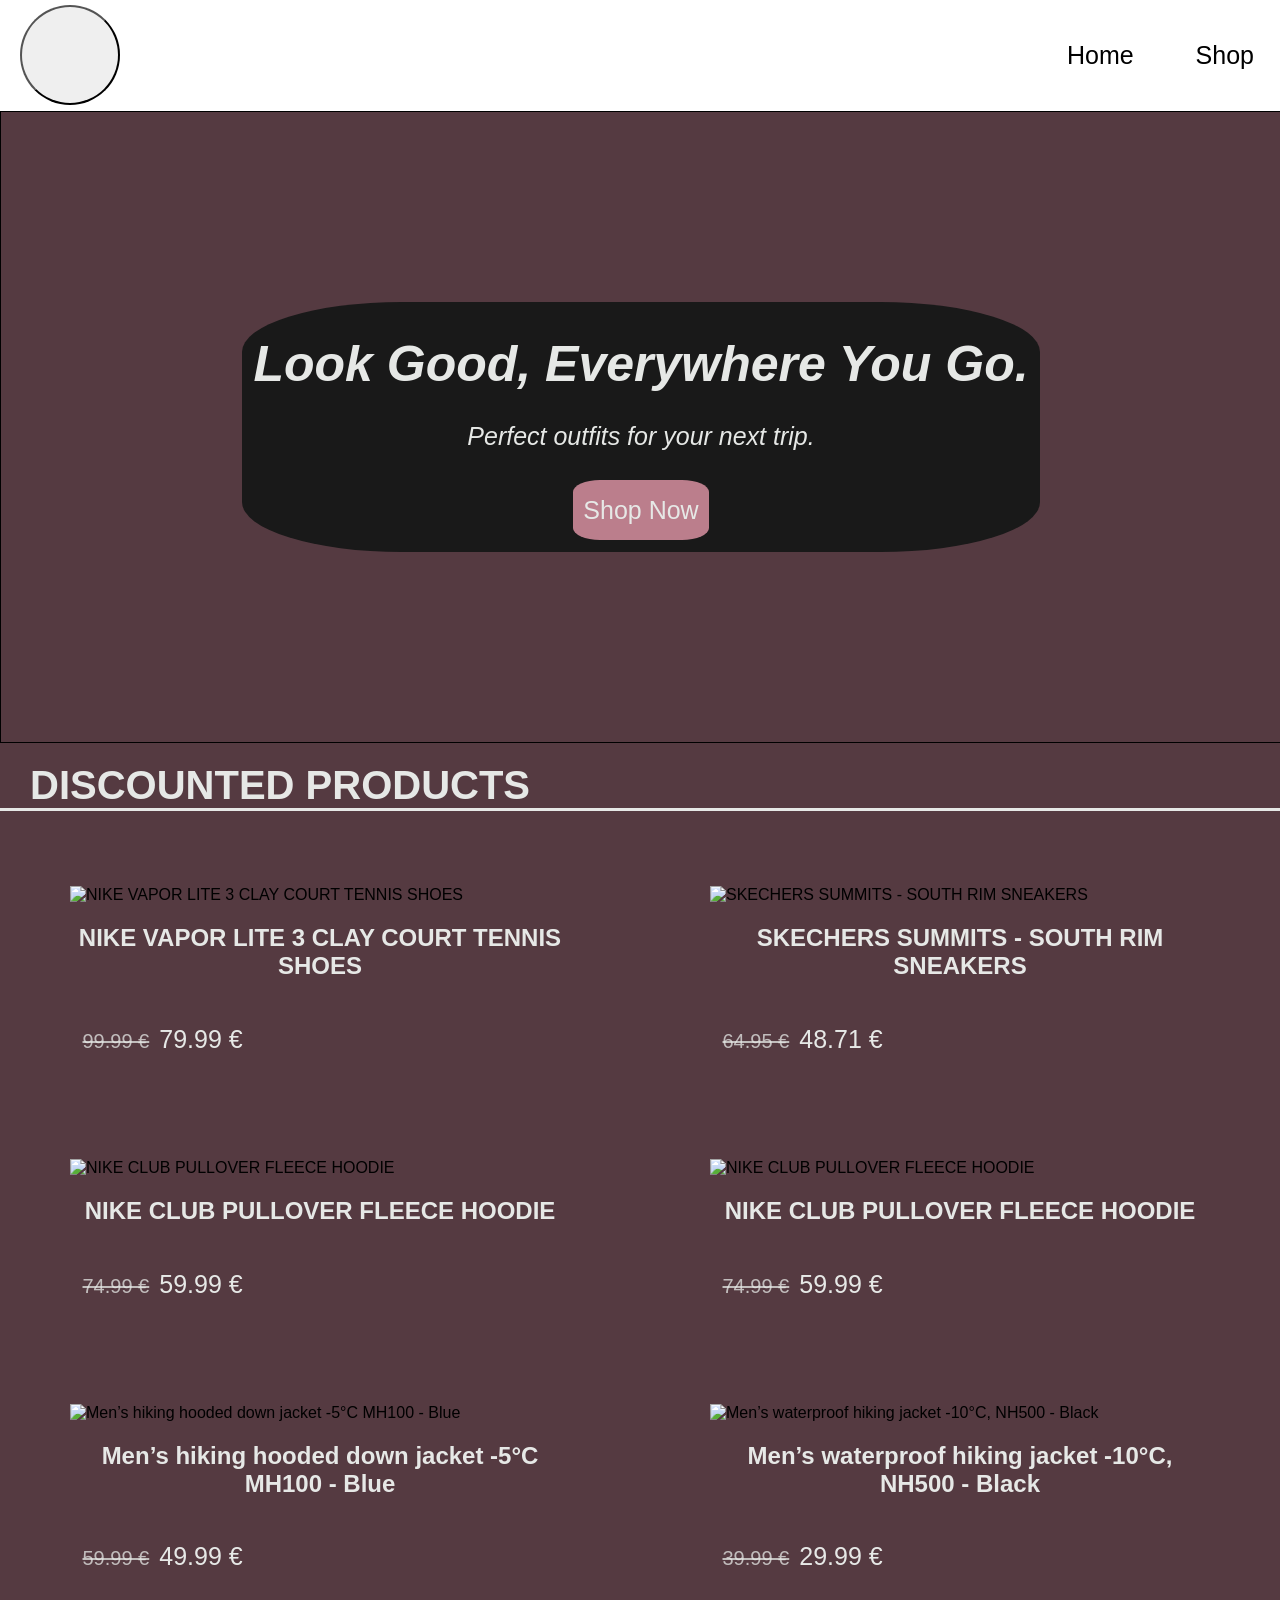
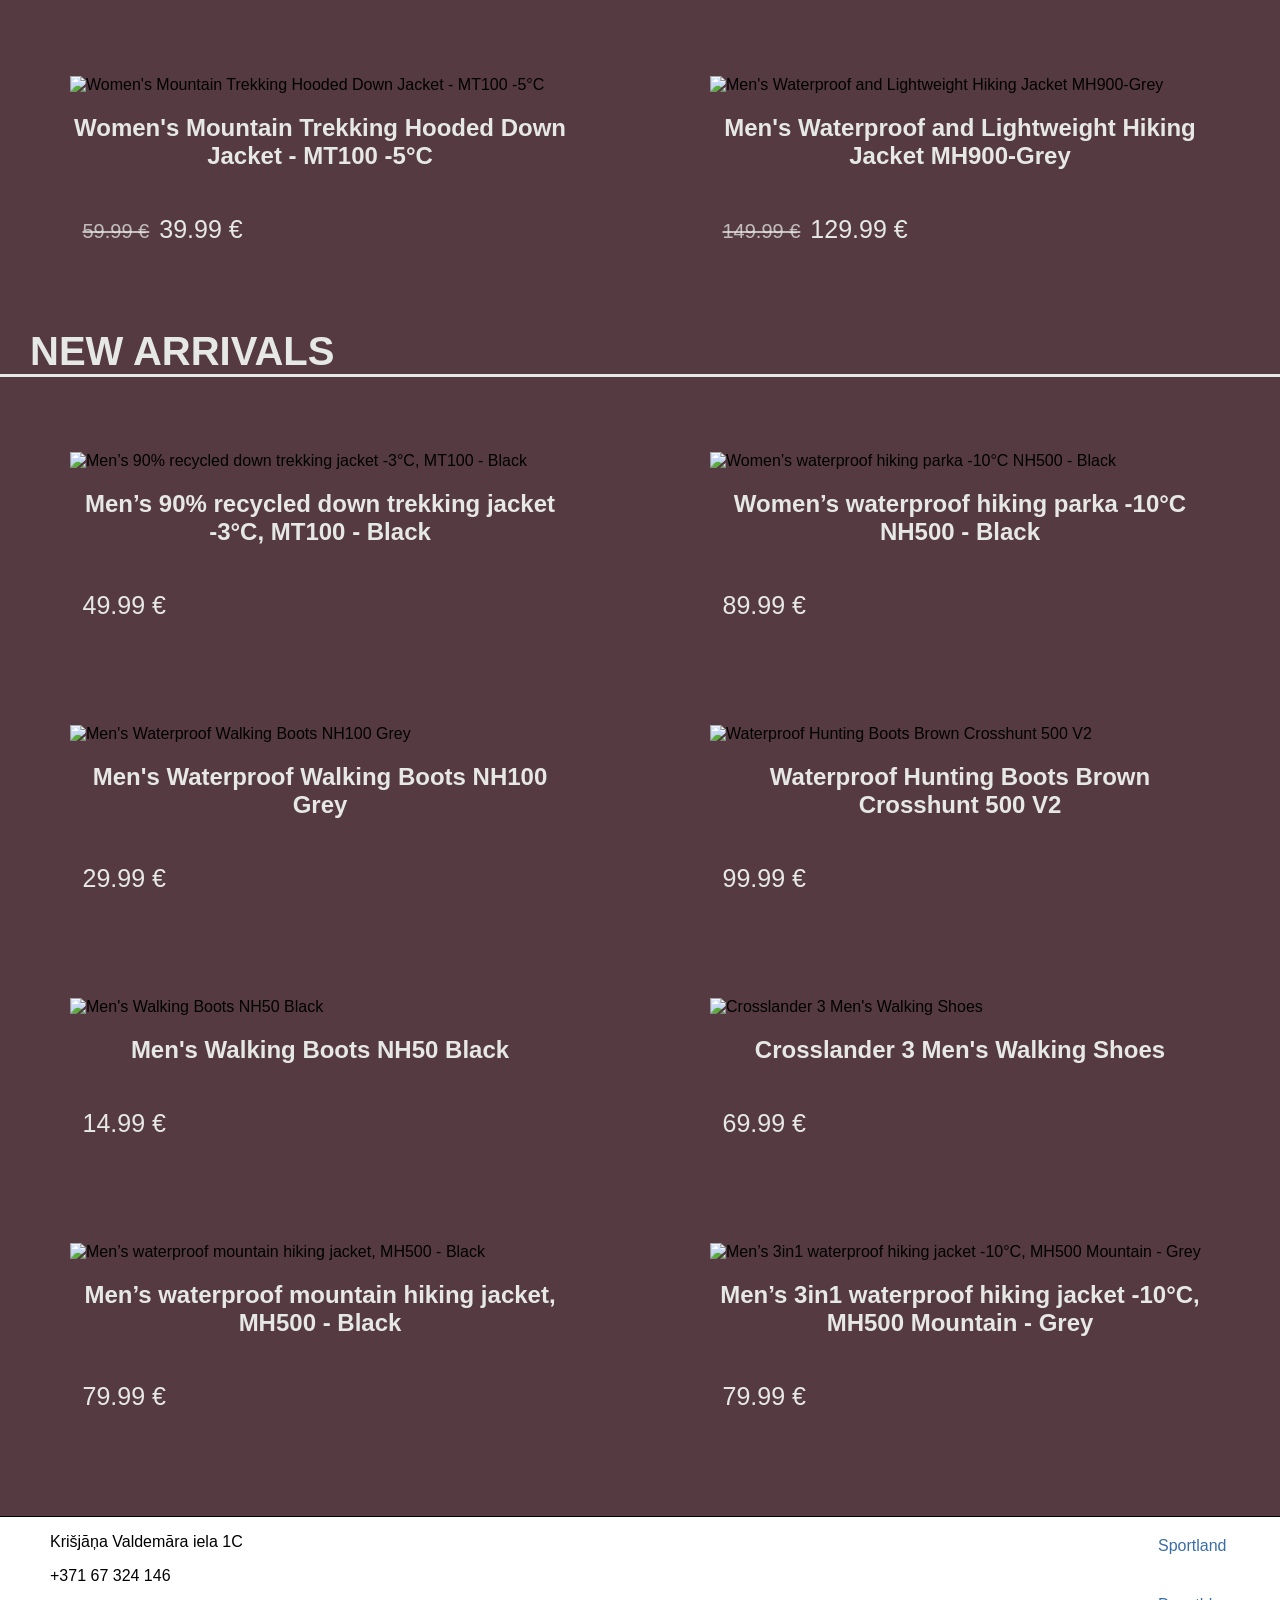
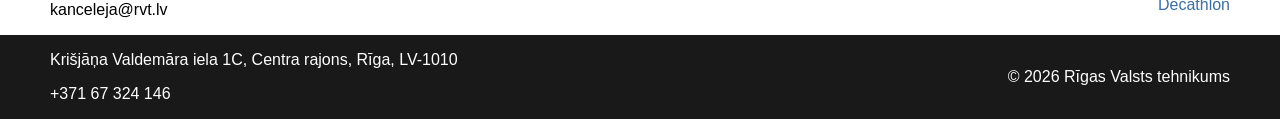
==== commit 9ac30f67: "Izlabots Icona un produkta nosaaukums." ====
--- a/index.html
+++ b/index.html
@@ -64,7 +64,7 @@
                     </div>
                     <div>
                         <img src="https://contents.mediadecathlon.com/p2862676/k$64d539288ccb956e0116a0a3b688959d/picture.jpg?format=auto&f=640x0" alt="Men's Waterproof and Lightweight Hiking Jacket MH900-Grey">
-                        <h2>Product Name</h2>
+                        <h2>Men's Waterproof and Lightweight Hiking Jacket MH900-Grey</h2>
                         <p><s class="crossed">149.99 &#8364;</s>129.99 &#8364;</p>
                     </div>
                 </div>
